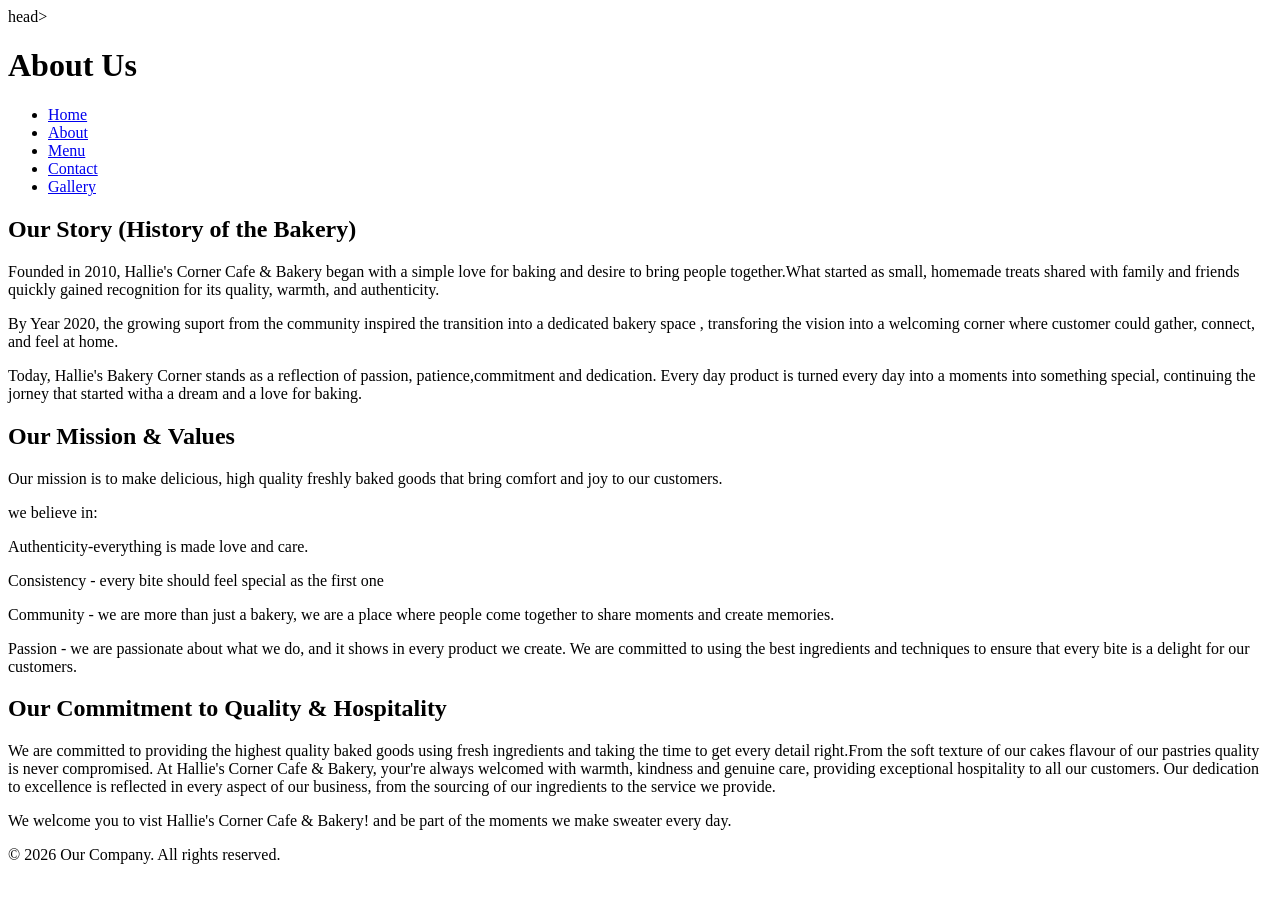
==== about.html @ a632bf21 "Add files via upload" ====
<!DOCTYPE html>
<html lang="en">
<head>
    <meta charset="UTF-8">
    <meta name="viewport" content="width=device-width, initial-scale=1.0">
    <title>About Us - Our Company</title>
    </>head>
<body>  
    <header>
        <h1>About Us</h1>
        <nav>
            <ul>
                <li><a href="index.html">Home</a></li>
                <li><a href="about.html">About</a></li>
                <li><a href="menu.html">Menu</a></li>
                <li><a href="contact.html">Contact</a></li>
                <li><a href="gallery.html">Gallery</a></li>
            </ul>
        </nav>
    </header>
    <main>
        <section>
            <h2>Our Story  (History of the Bakery)</h2>
            <p>Founded in 2010, Hallie's Corner Cafe & Bakery began with a simple love for baking and desire to bring people together.What started as small, homemade treats shared with family and friends quickly gained recognition for its quality, warmth, and authenticity.</p>
            <p> By Year 2020, the growing suport from the community inspired the transition into a dedicated bakery space , transforing the vision into a welcoming corner where customer could gather, connect, and feel at home.</p>  
            <p> Today, Hallie's Bakery Corner stands as a reflection of passion, patience,commitment and dedication. Every day product is turned every day into a moments into something special, continuing the jorney that started witha a dream and a love for baking.</p>       
        </section>
        <section>
            <h2>Our Mission & Values</h2>
            <p>Our mission is to make delicious, high quality freshly baked goods that bring comfort and joy to our customers.</p>
            <p> we believe in:</p>
            <p> Authenticity-everything is made love and care.</p>
            <p> Consistency - every bite should feel special as the first one</p>
            <p> Community - we are more than just a bakery, we are a place where people come together to share moments and create memories.</p>
            <p> Passion - we are passionate about what we do, and it shows in every product we create. We are committed to using the best ingredients and techniques to ensure that every bite is a delight for our customers.</p>
        </section>
        <section>
            <h2>Our Commitment to Quality & Hospitality</h2>    
            <p>We are committed to providing the highest quality baked goods using fresh ingredients and taking the time to get every detail right.From the soft texture of our cakes flavour of our pastries quality is never compromised. At Hallie's Corner Cafe & Bakery, your're always welcomed with warmth, kindness and genuine care, providing exceptional hospitality to all our customers. Our dedication to excellence is reflected in every aspect of our business, from the sourcing of our ingredients to the service we provide.</p>
            <p>We welcome you to vist Hallie's Corner Cafe & Bakery! and be part of the moments we make sweater every day.</p
        </section>
    </main>
    <footer>
        <p>&copy; 2026 Our Company. All rights reserved.</p>
    </footer>
</body>
</html>
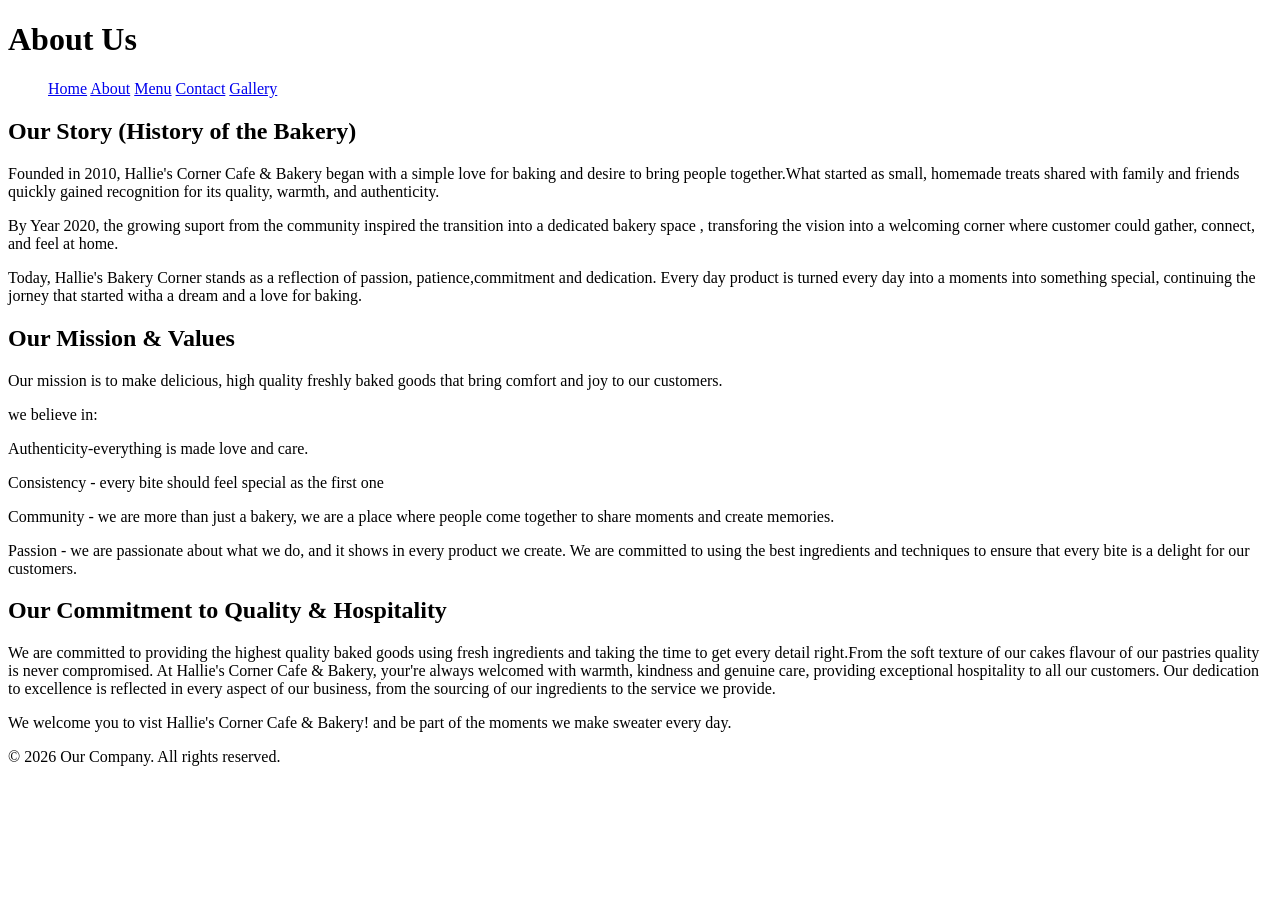
==== commit 9e63cc52: "Add files via upload" ====
--- a/about.html
+++ b/about.html
@@ -4,17 +4,18 @@
     <meta charset="UTF-8">
     <meta name="viewport" content="width=device-width, initial-scale=1.0">
     <title>About Us - Our Company</title>
-    </>head>
+    <link rel="stylesheet" href="css/style.css">
+</head>
 <body>  
     <header>
         <h1>About Us</h1>
         <nav>
             <ul>
-                <li><a href="index.html">Home</a></li>
-                <li><a href="about.html">About</a></li>
-                <li><a href="menu.html">Menu</a></li>
-                <li><a href="contact.html">Contact</a></li>
-                <li><a href="gallery.html">Gallery</a></li>
+                <a href="index.html">Home</a>
+                <a href="about.html">About</a>
+                <a href="menu.html">Menu</a>
+                <a href="contact.html">Contact</a>
+                <a href="gallery.html">Gallery</a>
             </ul>
         </nav>
     </header>
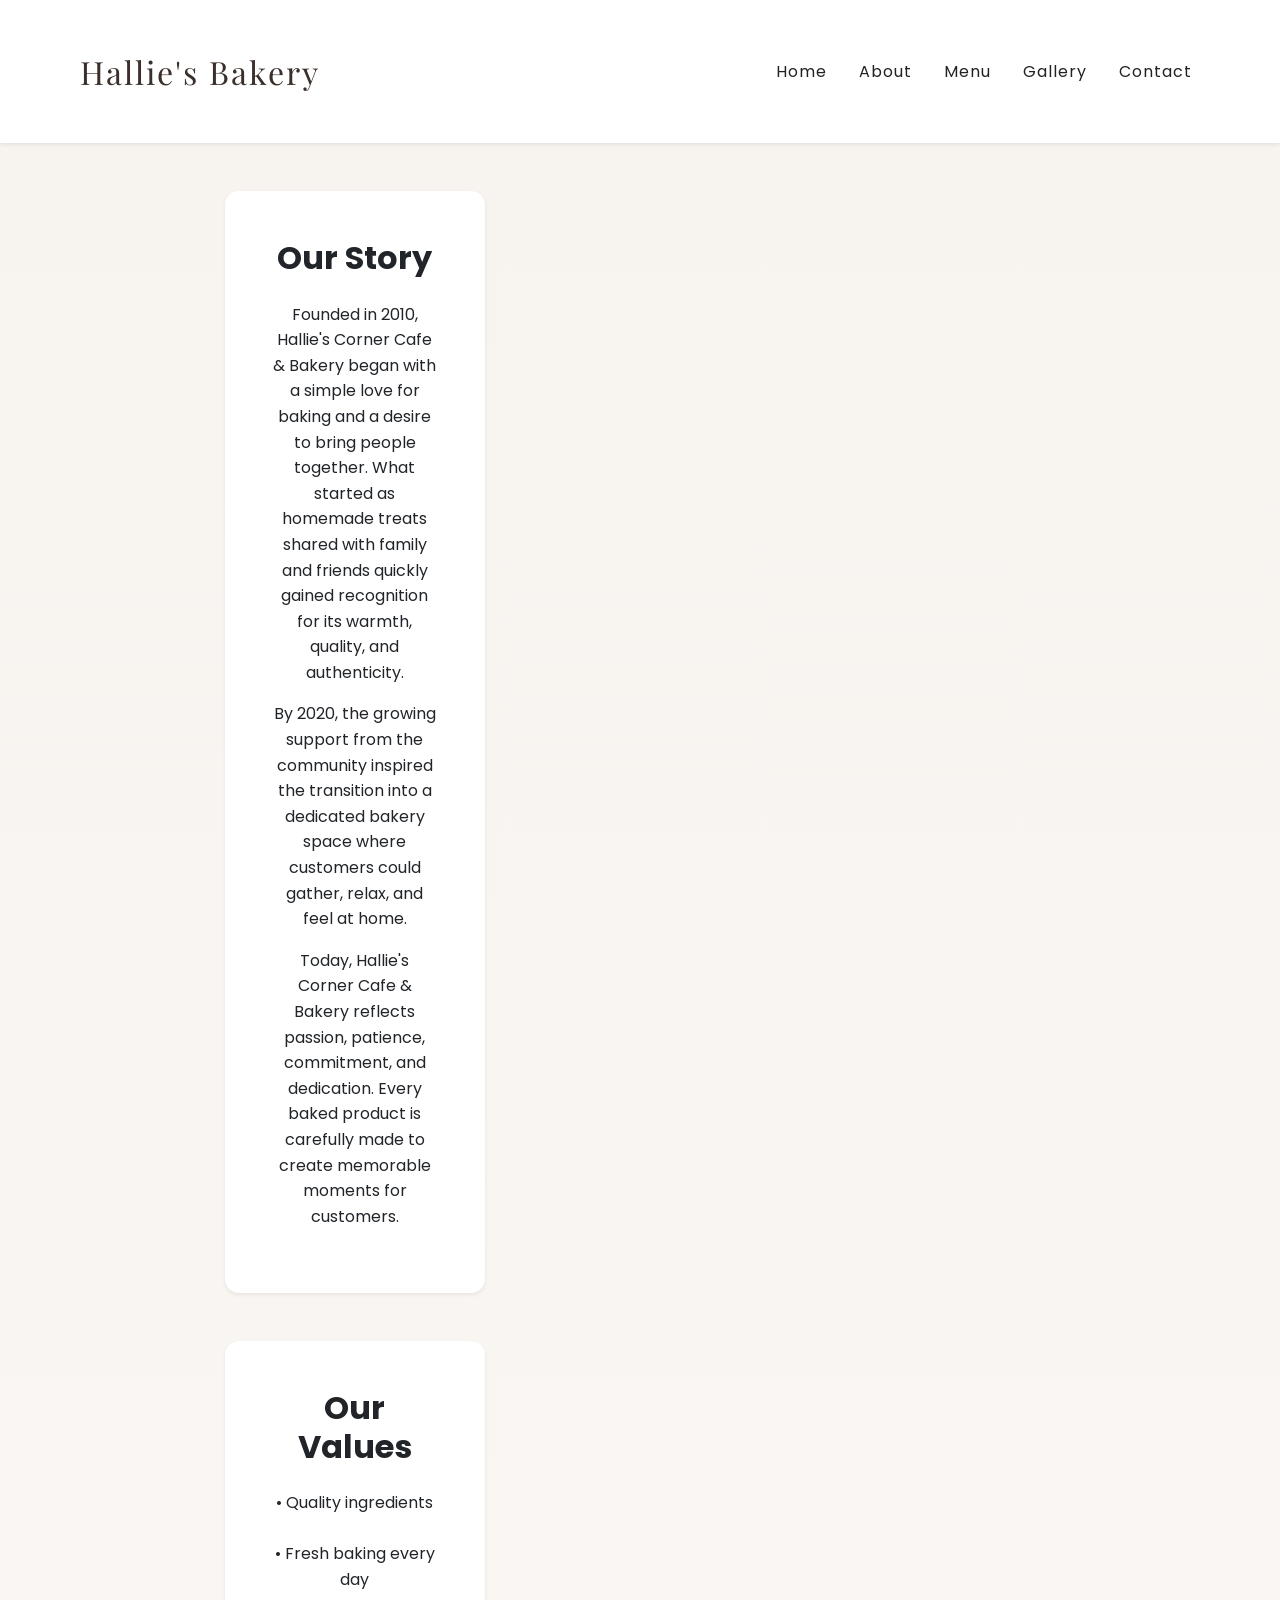
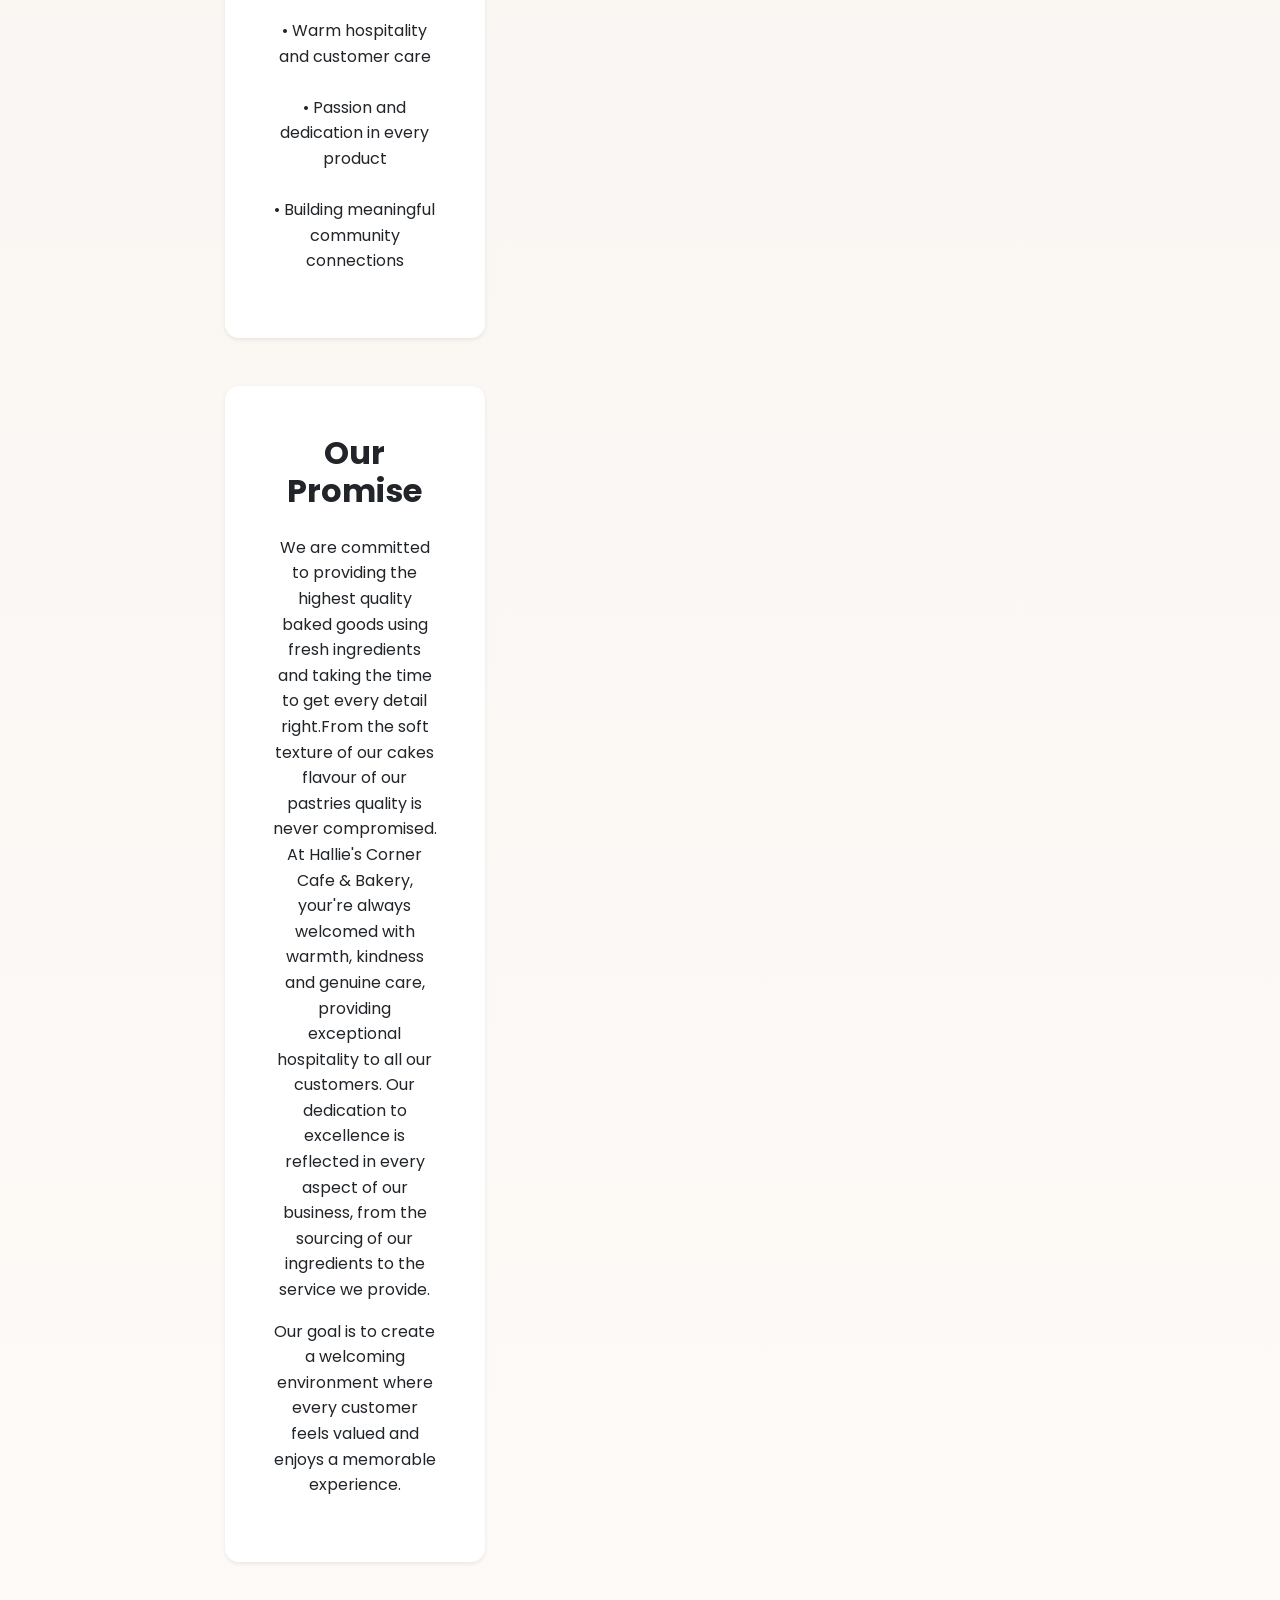
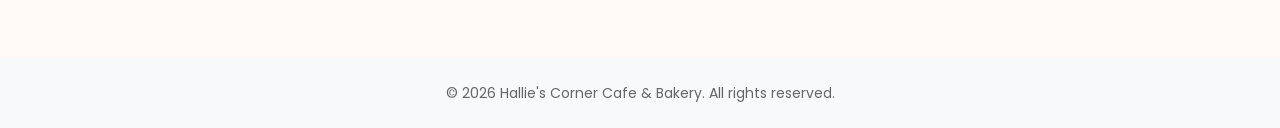
==== commit 2b7bdf35: "Add files via upload" ====
--- a/about.html
+++ b/about.html
@@ -1,48 +1,182 @@
 <!DOCTYPE html>
 <html lang="en">
+
 <head>
+
     <meta charset="UTF-8">
     <meta name="viewport" content="width=device-width, initial-scale=1.0">
-    <title>About Us - Our Company</title>
-    <link rel="stylesheet" href="css/style.css">
+
+    <title>About | Hallie's Bakery</title>
+
+    <!-- BOOTSTRAP CSS -->
+    <link href="https://cdn.jsdelivr.net/npm/bootstrap@5.3.2/dist/css/bootstrap.min.css" rel="stylesheet">
+
+    <!-- CSS -->
+    <link rel="stylesheet" href="style.css">
+    <script src="script.js"></script>
+
 </head>
-<body>  
-    <header>
-        <h1>About Us</h1>
-        <nav>
-            <ul>
-                <a href="index.html">Home</a>
-                <a href="about.html">About</a>
-                <a href="menu.html">Menu</a>
-                <a href="contact.html">Contact</a>
-                <a href="gallery.html">Gallery</a>
+
+<body>
+
+<!-- HEADER -->
+<header class="shadow-sm bg-white">
+
+    <nav class="navbar navbar-expand-lg container py-3">
+
+        <!-- LOGO -->
+        <a class="navbar-brand logo" href="#">
+            Hallie's Bakery
+        </a>
+
+        <!-- MOBILE MENU -->
+        <button class="navbar-toggler"
+                type="button"
+                data-bs-toggle="collapse"
+                data-bs-target="#navbarNav">
+
+            <span class="navbar-toggler-icon"></span>
+
+        </button>
+
+        <!-- NAVIGATION -->
+        <div class="collapse navbar-collapse justify-content-end" id="navbarNav">
+
+            <ul class="navbar-nav gap-3">
+
+                <li class="nav-item">
+                    <a class="nav-link" href="index.html">Home</a>
+                </li>
+
+                <li class="nav-item">
+                    <a class="nav-link active" href="about.html">About</a>
+                </li>
+
+                <li class="nav-item">
+                    <a class="nav-link" href="menu.html">Menu</a>
+                </li>
+
+                <li class="nav-item">
+                    <a class="nav-link" href="gallery.html">Gallery</a>
+                </li>
+
+                <li class="nav-item">
+                    <a class="nav-link" href="contact.html">Contact</a>
+                </li>
+
             </ul>
-        </nav>
-    </header>
-    <main>
-        <section>
-            <h2>Our Story  (History of the Bakery)</h2>
-            <p>Founded in 2010, Hallie's Corner Cafe & Bakery began with a simple love for baking and desire to bring people together.What started as small, homemade treats shared with family and friends quickly gained recognition for its quality, warmth, and authenticity.</p>
-            <p> By Year 2020, the growing suport from the community inspired the transition into a dedicated bakery space , transforing the vision into a welcoming corner where customer could gather, connect, and feel at home.</p>  
-            <p> Today, Hallie's Bakery Corner stands as a reflection of passion, patience,commitment and dedication. Every day product is turned every day into a moments into something special, continuing the jorney that started witha a dream and a love for baking.</p>       
-        </section>
-        <section>
-            <h2>Our Mission & Values</h2>
-            <p>Our mission is to make delicious, high quality freshly baked goods that bring comfort and joy to our customers.</p>
-            <p> we believe in:</p>
-            <p> Authenticity-everything is made love and care.</p>
-            <p> Consistency - every bite should feel special as the first one</p>
-            <p> Community - we are more than just a bakery, we are a place where people come together to share moments and create memories.</p>
-            <p> Passion - we are passionate about what we do, and it shows in every product we create. We are committed to using the best ingredients and techniques to ensure that every bite is a delight for our customers.</p>
-        </section>
-        <section>
-            <h2>Our Commitment to Quality & Hospitality</h2>    
-            <p>We are committed to providing the highest quality baked goods using fresh ingredients and taking the time to get every detail right.From the soft texture of our cakes flavour of our pastries quality is never compromised. At Hallie's Corner Cafe & Bakery, your're always welcomed with warmth, kindness and genuine care, providing exceptional hospitality to all our customers. Our dedication to excellence is reflected in every aspect of our business, from the sourcing of our ingredients to the service we provide.</p>
-            <p>We welcome you to vist Hallie's Corner Cafe & Bakery! and be part of the moments we make sweater every day.</p
-        </section>
-    </main>
-    <footer>
-        <p>&copy; 2026 Our Company. All rights reserved.</p>
-    </footer>
+
+        </div>
+
+    </nav>
+
+</header>
+
+<!-- ABOUT SECTION -->
+<section class="container py-5">
+
+    <!-- STORY -->
+    <div class="row justify-content-center mb-5">
+
+        <div class="col-lg-9">
+
+            <div class="card border-0 shadow-sm p-5">
+
+                <h2 class="fw-bold text-center mb-4">
+                    Our Story
+                </h2>
+
+                <p>
+                    Founded in 2010, Hallie's Corner Cafe & Bakery began with
+                    a simple love for baking and a desire to bring people together.
+                    What started as homemade treats shared with family and friends
+                    quickly gained recognition for its warmth, quality, and authenticity.
+                </p>
+
+                <p>
+                    By 2020, the growing support from the community inspired
+                    the transition into a dedicated bakery space where customers
+                    could gather, relax, and feel at home.
+                </p>
+
+                <p>
+                    Today, Hallie's Corner Cafe & Bakery reflects passion,
+                    patience, commitment, and dedication. Every baked product
+                    is carefully made to create memorable moments for customers.
+                </p>
+
+            </div>
+
+        </div>
+
+    </div>
+
+    <!-- VALUES -->
+    <div class="row justify-content-center mb-5">
+
+        <div class="col-lg-9">
+
+            <div class="card border-0 shadow-sm p-5">
+
+                <h2 class="fw-bold text-center mb-4">
+                    Our Values
+                </h2>
+
+                <p>
+                    • Quality ingredients<br><br>
+
+                    • Fresh baking every day<br><br>
+
+                    • Warm hospitality and customer care<br><br>
+
+                    • Passion and dedication in every product<br><br>
+
+                    • Building meaningful community connections
+                </p>
+
+            </div>
+
+        </div>
+
+    </div>
+
+    <!-- PROMISE -->
+    <div class="row justify-content-center">
+
+        <div class="col-lg-9">
+
+            <div class="card border-0 shadow-sm p-5">
+
+                <h2 class="fw-bold text-center mb-4">
+                    Our Promise
+                </h2>
+
+                <p>
+                    We are committed to providing the highest quality baked goods using fresh ingredients and taking the time to get every detail right.From the soft texture of our cakes flavour of our pastries quality is never compromised. At Hallie's Corner Cafe & Bakery, your're always welcomed with warmth, kindness and genuine care, providing exceptional hospitality to all our customers. Our dedication to excellence is reflected in every aspect of our business, from the sourcing of our ingredients to the service we provide.
+                </p>
+
+                <p>
+                    Our goal is to create a welcoming environment where
+                    every customer feels valued and enjoys a memorable experience.
+                </p>
+
+            </div>
+
+        </div>
+
+    </div>
+
+</section>
+
+<!-- FOOTER -->
+<footer class="bg-light text-center py-4 mt-5">
+
+    © 2026 Hallie's Corner Cafe & Bakery. All rights reserved.
+
+</footer>
+
+<!-- BOOTSTRAP JS -->
+<script src="https://cdn.jsdelivr.net/npm/bootstrap@5.3.2/dist/js/bootstrap.bundle.min.js"></script>
+
 </body>
 </html>
--- a/style.css
+++ b/style.css
@@ -0,0 +1,305 @@
+  /* FONTS */
+@import url('https://fonts.googleapis.com/css2?family=Playfair+Display:wght@500;700&family=Poppins:wght@300;400;500&display=swap');
+
+
+* {
+    margin: 0;
+    padding: 0;
+    box-sizing: border-box;
+}
+
+body {
+    font-family: 'Poppins', sans-serif;
+    background: linear-gradient(180deg, #f7f3ef 0%, #fdfaf7 100%);
+    color: #2b2b2b;
+    line-height: 1.6;
+}
+
+header {
+    display: flex;
+    justify-content: space-between;
+    align-items: center;
+    padding: 25px 80px;
+    background: rgba(255,255,255,0.7);
+    backdrop-filter: blur(10px);
+    box-shadow: 0 8px 20px rgba(0,0,0,0.05);
+    position: sticky;
+    top: 0;
+    z-index: 1000;
+}
+.logo {
+    font-family: 'Playfair Display', serif;
+    font-size: 30px;
+}
+
+.nav-link {
+    color: #222 !important;
+}
+
+.nav-link:hover {
+    color: #c8a97e !important;
+}
+/* LOGO */
+.logo {
+    font-family: 'Playfair Display', serif;
+    font-size: 32px;
+    letter-spacing: 2px;
+    color: #3a2f2a;
+}
+
+/* NAV */
+nav ul {
+    display: flex;
+    list-style: none;
+    gap: 30px;
+}
+
+nav a {
+    text-decoration: none;
+    color: #3a2f2a;
+    font-size: 14px;
+    letter-spacing: 1px;
+    position: relative;
+    transition: 0.3s;
+}
+
+nav a:hover {
+    color: #c8a97e;
+}
+
+nav a::after {
+    content: "";
+    position: absolute;
+    left: 0;
+    bottom: -5px;
+    width: 0%;
+    height: 2px;
+    background: #c8a97e;
+    transition: 0.3s;
+}
+
+nav a:hover::after {
+    width: 100%;
+}
+
+/* =========================
+   HERO SECTION
+========================= */
+.hero {
+    height: 90vh;
+    display: flex;
+    align-items: center;
+    justify-content: center;
+}
+
+.hero-container {
+    display: flex;
+    align-items: center;
+    width: 90%;
+    justify-content: space-between;
+    gap: 40px;
+}
+
+.hero-image {
+    width: 10%;
+    float: left;
+    height: 200px;
+    display: block;
+    margin: 20px 0;
+
+}
+
+.hero-image img {
+    width: 100%;
+    height: auto;
+    border-radius: 18px;
+    box-shadow: 0 15px 30px rgba(0,0,0,0.12);
+}
+
+.hero-text {
+    width: 42%;
+    text-align: center;
+    margin: 20px auto;
+}
+
+.hero-text p {
+    letter-spacing: 2px;
+    font-size: 13px;
+    margin: 10px 0;
+    color: #5a5a5a;
+}
+
+.hero-text h1 {
+    font-family: 'Playfair Display', serif;
+    font-size: 58px;
+    margin: 20px 0;
+    color: #2b2b2b;
+}
+
+/* =========================
+   BUTTON (UPGRADED)
+========================= */
+.btn {
+    display: inline-block;
+    margin-top: 20px;
+    padding: 12px 32px;
+    border: 1px solid #c8a97e;
+    text-decoration: none;
+    color: #c8a97e;
+    border-radius: 8px;
+    transition: 0.3s;
+    font-weight: 500;
+}
+
+.btn:hover {
+    background: #c8a97e;
+    color: white;
+    transform: translateY(-2px);
+}
+
+/* =========================
+   SECTION BASE
+========================= */
+.section {
+    padding: 80px 20px;
+    text-align: center;
+}
+
+.section h2 {
+    font-family: 'Playfair Display', serif;
+    font-size: 40px;
+    margin-bottom: 20px;
+    color: #2b2b2b;
+}
+
+.section p {
+    max-width: 800px;
+    margin: 10px auto;
+    font-size: 15px;
+    color: #555;
+}
+
+/* =========================
+   MENU CARDS (UPGRADED)
+========================= */
+.menu {
+    display: flex;
+    justify-content: center;
+    gap: 30px;
+    flex-wrap: wrap;
+}
+
+.menu-item {
+    width: 260px;
+    background: white;
+    padding: 20px;
+    border-radius: 14px;
+    transition: 0.4s;
+    box-shadow: 0 10px 25px rgba(0,0,0,0.06);
+}
+
+.menu-item:hover {
+    transform: translateY(-12px);
+    box-shadow: 0 15px 35px rgba(0,0,0,0.12);
+}
+
+.menu-item img {
+    width: 100%;
+    border-radius: 12px;
+    margin-bottom: 10px;
+}
+
+.price {
+    color: #c8a97e;
+    font-weight: bold;
+}
+
+/* =========================
+   GALLERY CARDS
+========================= */
+.gallery {
+    display: flex;
+    justify-content: center;
+    gap: 30px;
+    flex-wrap: wrap;
+    padding: 60px 20px;
+}
+
+.card {
+    width: 260px;
+    background: white;
+    border-radius: 14px;
+    overflow: hidden;
+    box-shadow: 0 10px 25px rgba(0,0,0,0.06);
+    transition: 0.3s;
+    text-align: center;
+}
+
+.card:hover {
+    transform: translateY(-10px);
+}
+
+.card img {
+    width: 100%;
+    height: 180px;
+    object-fit: cover;
+}
+
+.rating {
+    color: gold;
+    margin: 5px 0;
+}
+
+/* =========================
+   FOOTER
+========================= */
+footer {
+    text-align: center;
+    padding: 30px;
+    font-size: 14px;
+    margin-top: 50px;
+    color: #666;
+    background: #faf7f3;
+}
+
+/* =========================
+   RESPONSIVE
+========================= */
+@media(max-width:900px){
+
+    header {
+        padding: 20px;
+        flex-direction: column;
+        gap: 15px;
+    }
+
+    .hero-container {
+        flex-direction: column;
+        text-align: center;
+    }
+
+    .hero-text, .hero-image {
+        width: 100%;
+    }
+
+    .menu, .gallery {
+        flex-direction: column;
+        align-items: center;
+    }
+}
+
+/* =========================
+   ANIMATION
+========================= */
+.fade-in {
+    opacity: 0;
+    transform: translateY(30px);
+    animation: fadeUp 1s ease forwards;
+}
+
+@keyframes fadeUp {
+    to {
+        opacity: 1;
+        transform: translateY(0);
+    }
+}
